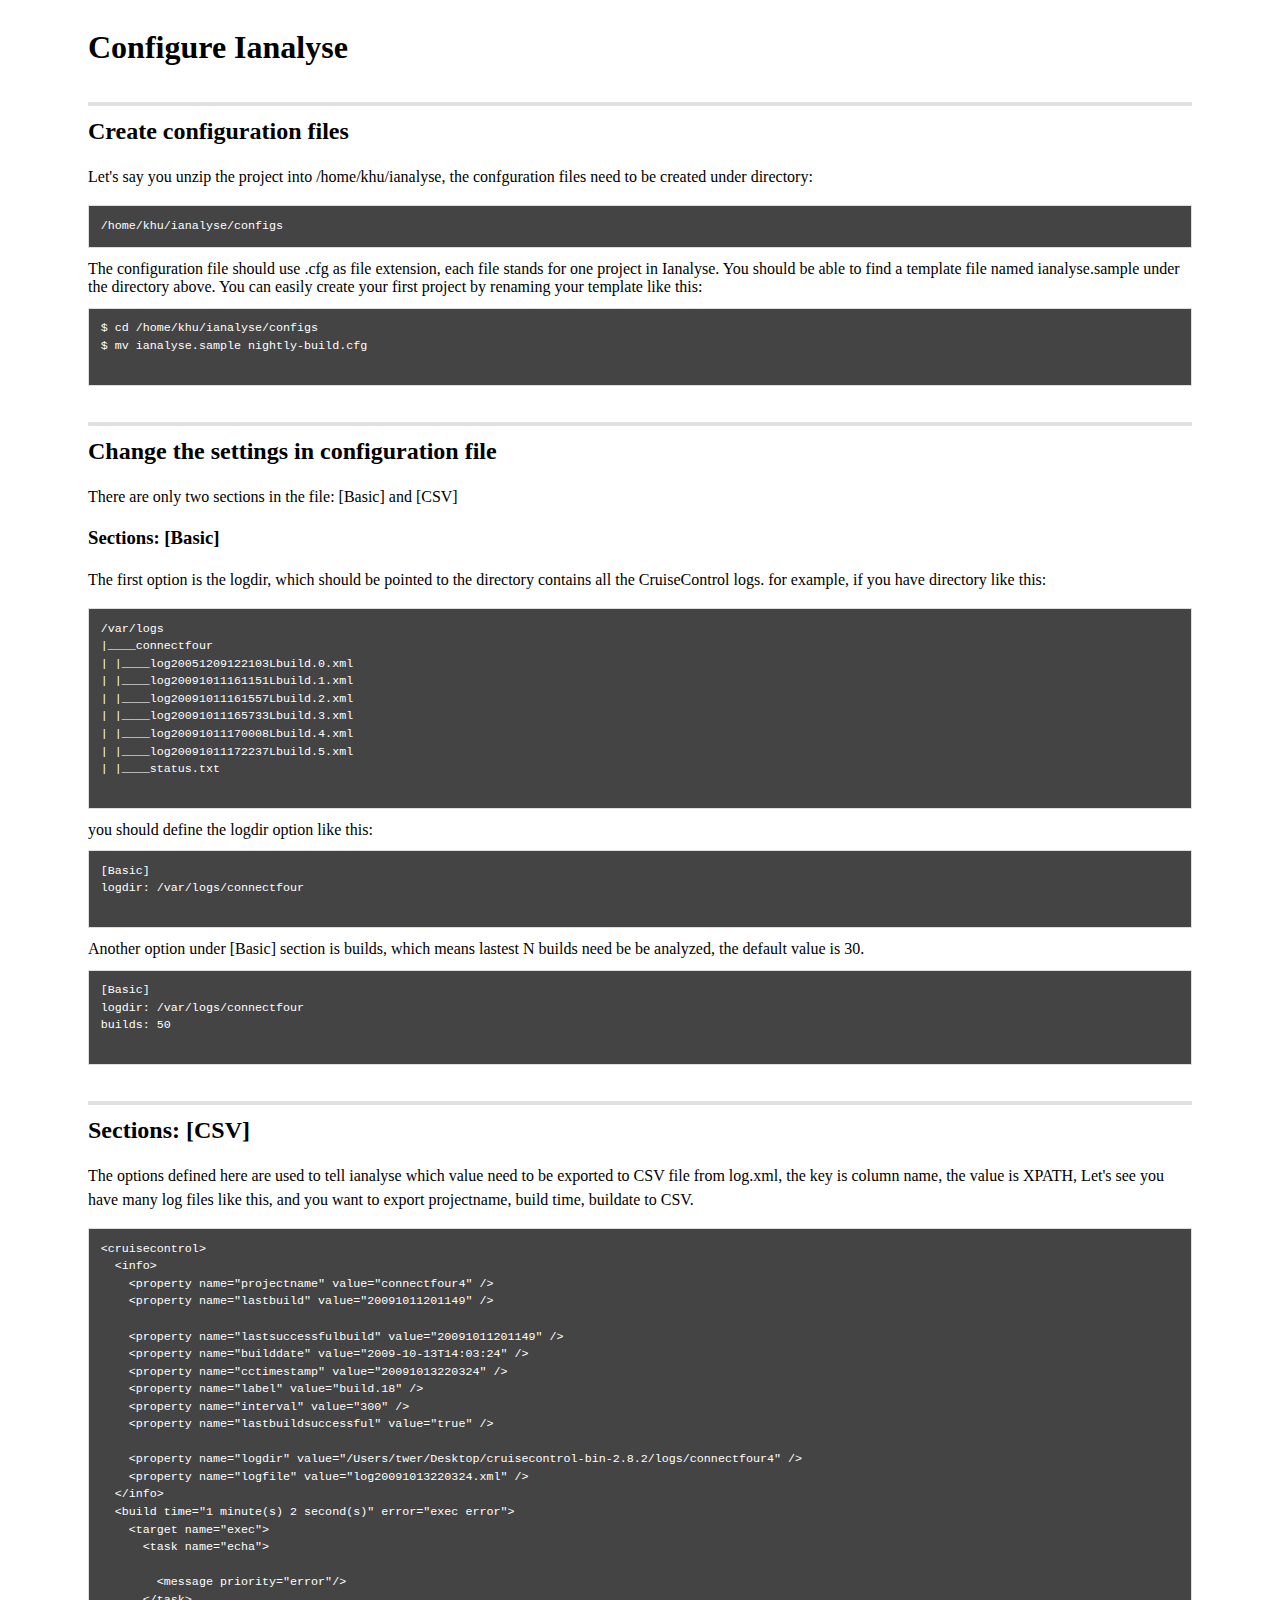
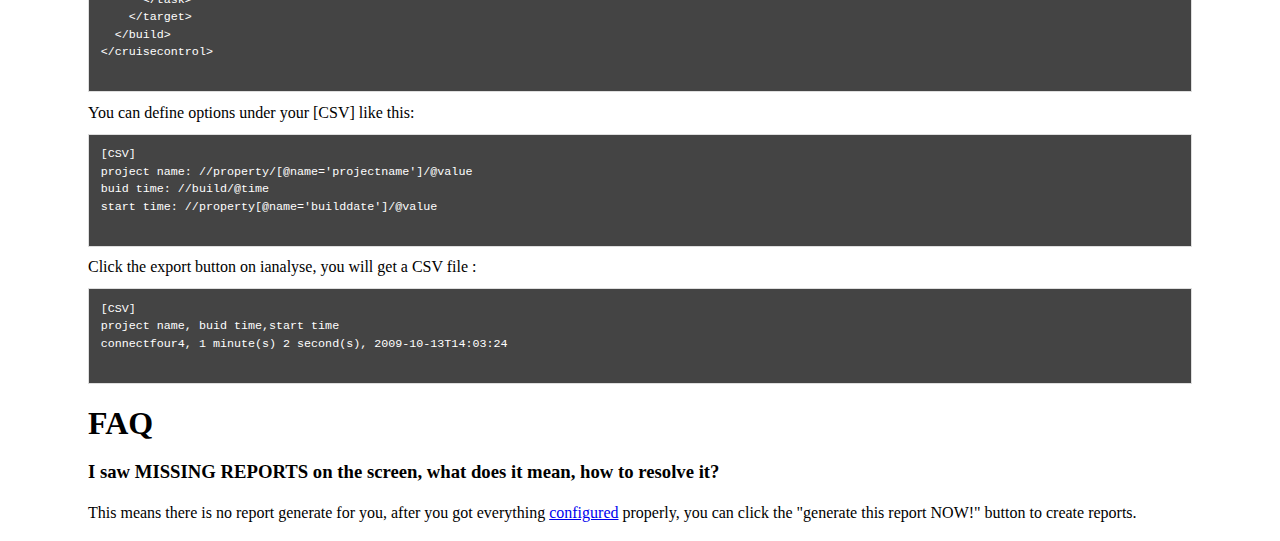
==== CONF.html @ 146af7c6 "Updated the README file." ====
<!DOCTYPE HTML PUBLIC "-//W3C//DTD HTML 4.01//EN">
<html lang="en">
<head>
<title>ianalyse - Take a closer look at your project</title>
<style>
.main {
    float:left;
    margin-left:5em;
    margin-right:5em;
    text-align:left;
}

.main h1 {
    margin-bottom:0.5em;
}

.wikistyle p {
    line-height:1.5em !important;
    margin:1em 0 !important;
}

.wikistyle h2 {
    border-top:4px solid #E0E0E0 !important;
    font-size:150% !important;
    margin-top:1.5em !important;
    padding-top:0.5em !important;
}

.wikistyle h1, h2, h3, h4, h5, h6 {
    border:0 none !important;
}



.wikistyle pre,.wikistyle div {
    background-color:#F8F8FF !important;
    border:1px solid #DEDEDE !important;
    color:#444444 !important;
    font-size:90% !important;
    line-height:1.5em !important;
    margin:1em 0 !important;
    overflow:auto !important;
    padding:0.5em !important;
}

pre.terminal,div.terminal {
    -moz-background-clip:border !important;
    -moz-background-inline-policy:continuous !important;
    -moz-background-origin:padding !important;
    background:#444444 none repeat scroll 0 0 !important;
    color:white !important;
    font-size:0.9em !important;
    padding:1em !important;
}

</style>
</head>
<body>
<div id="content">
            <div class="main">
                <h1 id="create_conf">Configure Ianalyse</h1>
                <div class="wikistyle">
                    <h2>Create configuration files</h2>
                    <p>
                        Let's say you unzip the project into /home/khu/ianalyse, the confguration files need to be created under directory:
                    </p>

                    <pre class="terminal">/home/khu/ianalyse/configs</pre>
                    The configuration file should use .cfg as file extension, each file stands for one project in Ianalyse. You should be able to find a template file
                    named ianalyse.sample under the directory above.

                    You can easily create your first project by renaming your template like this:
                    <pre class="terminal">
$ cd /home/khu/ianalyse/configs
$ mv ianalyse.sample nightly-build.cfg
                    </pre>

                    <h2>Change the settings in configuration file</h2>
                    <p>There are only two sections in the file: [Basic] and [CSV]</p>

                    <h3>Sections: [Basic]</h3>
                    <p>The first option is the logdir, which should be pointed to the directory contains all the CruiseControl logs.
                    for example, if you have directory like this:</p>
            <pre class="terminal">
/var/logs
|____connectfour
| |____log20051209122103Lbuild.0.xml
| |____log20091011161151Lbuild.1.xml
| |____log20091011161557Lbuild.2.xml
| |____log20091011165733Lbuild.3.xml
| |____log20091011170008Lbuild.4.xml
| |____log20091011172237Lbuild.5.xml
| |____status.txt
            </pre>
            you should define the logdir option like this:
            <pre class="terminal">
[Basic]
logdir: /var/logs/connectfour
            </pre>
Another option under [Basic] section is builds, which means lastest N builds need be be analyzed, the default value is 30.
            <pre class="terminal">
[Basic]
logdir: /var/logs/connectfour
builds: 50
            </pre>

                    <h2>Sections: [CSV]</h2>
                    <p>The options defined here are used to tell ianalyse which value need to be exported to CSV file from log.xml, the key is column name, the value is XPATH, Let's see you have many log files like this, and you want to export projectname, build time, buildate to CSV.</p>
            <pre class="terminal">
&lt;cruisecontrol&gt;
  &lt;info&gt;
    &lt;property name="projectname" value="connectfour4" /&gt;
    &lt;property name="lastbuild" value="20091011201149" /&gt;

    &lt;property name="lastsuccessfulbuild" value="20091011201149" /&gt;
    &lt;property name="builddate" value="2009-10-13T14:03:24" /&gt;
    &lt;property name="cctimestamp" value="20091013220324" /&gt;
    &lt;property name="label" value="build.18" /&gt;
    &lt;property name="interval" value="300" /&gt;
    &lt;property name="lastbuildsuccessful" value="true" /&gt;

    &lt;property name="logdir" value="/Users/twer/Desktop/cruisecontrol-bin-2.8.2/logs/connectfour4" /&gt;
    &lt;property name="logfile" value="log20091013220324.xml" /&gt;
  &lt;/info&gt;
  &lt;build time="1 minute(s) 2 second(s)" error="exec error"&gt;
    &lt;target name="exec"&gt;
      &lt;task name="echa"&gt;

        &lt;message priority="error"/&gt;
      &lt;/task&gt;
    &lt;/target&gt;
  &lt;/build&gt;
&lt;/cruisecontrol&gt;
            </pre>

            You can define options under your [CSV] like this:

            <pre class="terminal">
[CSV]
project name: //property/[@name='projectname']/@value
buid time: //build/@time
start time: //property[@name='builddate']/@value
            </pre>

            Click the export button on ianalyse, you will get a CSV file :
            <pre class="terminal">
[CSV]
project name, buid time,start time
connectfour4, 1 minute(s) 2 second(s), 2009-10-13T14:03:24
            </pre>
            <h1 id="faq">FAQ</h1>
            <h3>I saw MISSING REPORTS on the screen, what does it mean, how to resolve it?</h3>
            <p>This means there is no report generate for you, after you got everything <a href="#create_conf">configured</a> properly, you can click the "generate this report NOW!" button to create reports.</p>

                </div>




            </div>


</div>
</body>
</html>
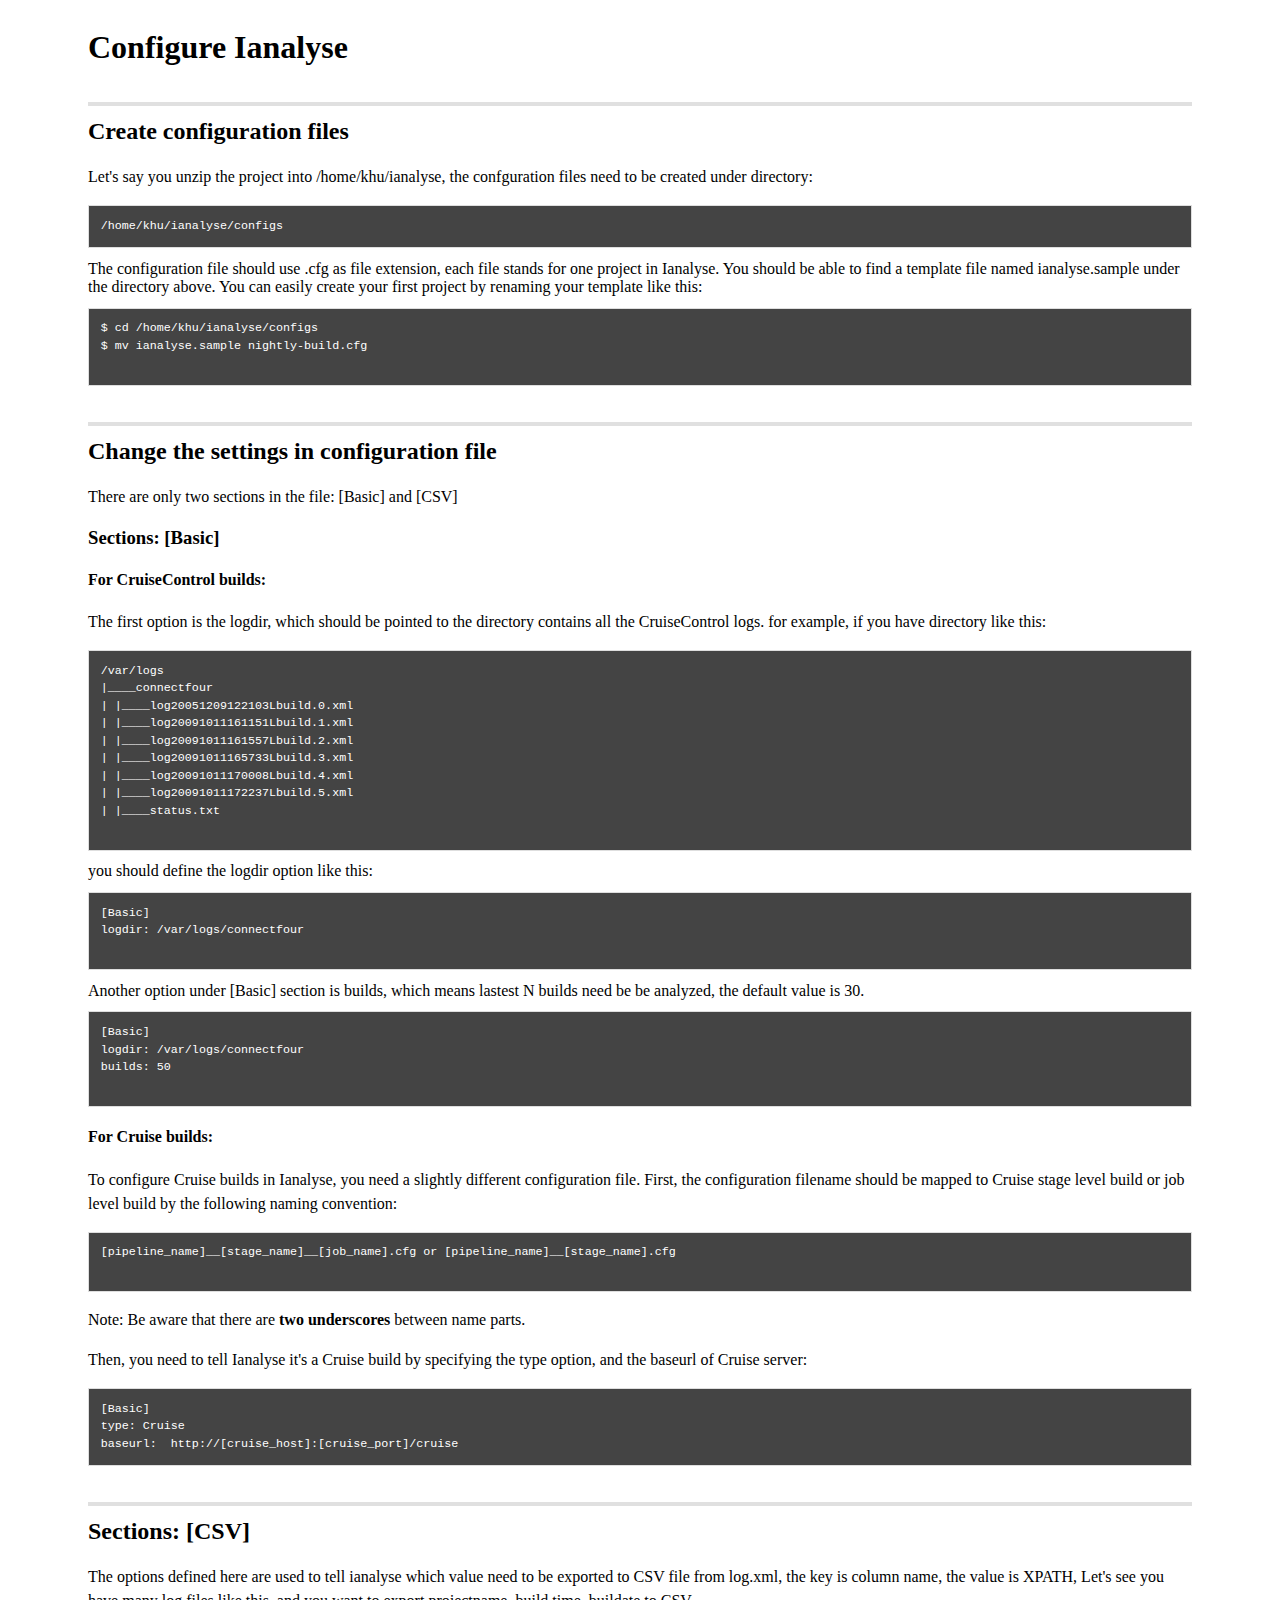
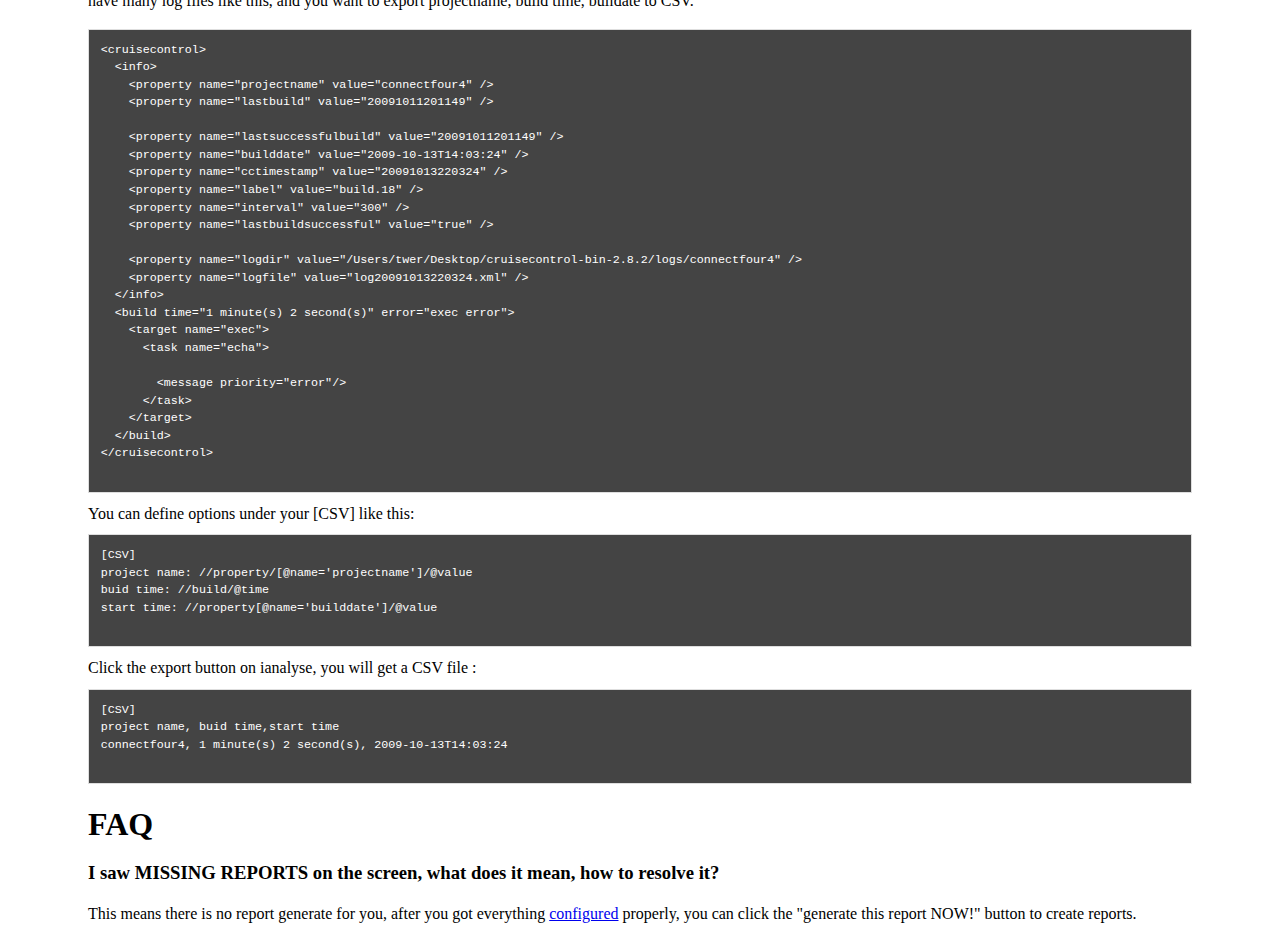
==== commit 0ea42cc3: "added documentation for configuring Cruise builds" ====
--- a/CONF.html
+++ b/CONF.html
@@ -79,6 +79,8 @@
                     <p>There are only two sections in the file: [Basic] and [CSV]</p>
 
                     <h3>Sections: [Basic]</h3>
+
+					<h4>For CruiseControl builds:</h4>
                     <p>The first option is the logdir, which should be pointed to the directory contains all the CruiseControl logs.
                     for example, if you have directory like this:</p>
             <pre class="terminal">
@@ -103,6 +105,20 @@
 logdir: /var/logs/connectfour
 builds: 50
             </pre>
+
+			<h4>For Cruise builds:</h4>
+            <p>To configure Cruise builds in Ianalyse, you need a slightly different configuration file. First, the configuration filename should be mapped to Cruise stage level build or job level build by the following naming convention:</p>
+    <pre class="terminal">
+[pipeline_name]__[stage_name]__[job_name].cfg or [pipeline_name]__[stage_name].cfg 
+    </pre>
+<p>Note: Be aware that there are <strong>two underscores</strong> between name parts.</p>	
+
+    <p>Then, you need to tell Ianalyse it's a Cruise build by specifying the type option, and the baseurl of Cruise server:</p>
+<pre class="terminal">
+[Basic]
+type: Cruise
+baseurl:  http://[cruise_host]:[cruise_port]/cruise 
+</pre>
 
                     <h2>Sections: [CSV]</h2>
                     <p>The options defined here are used to tell ianalyse which value need to be exported to CSV file from log.xml, the key is column name, the value is XPATH, Let's see you have many log files like this, and you want to export projectname, build time, buildate to CSV.</p>
